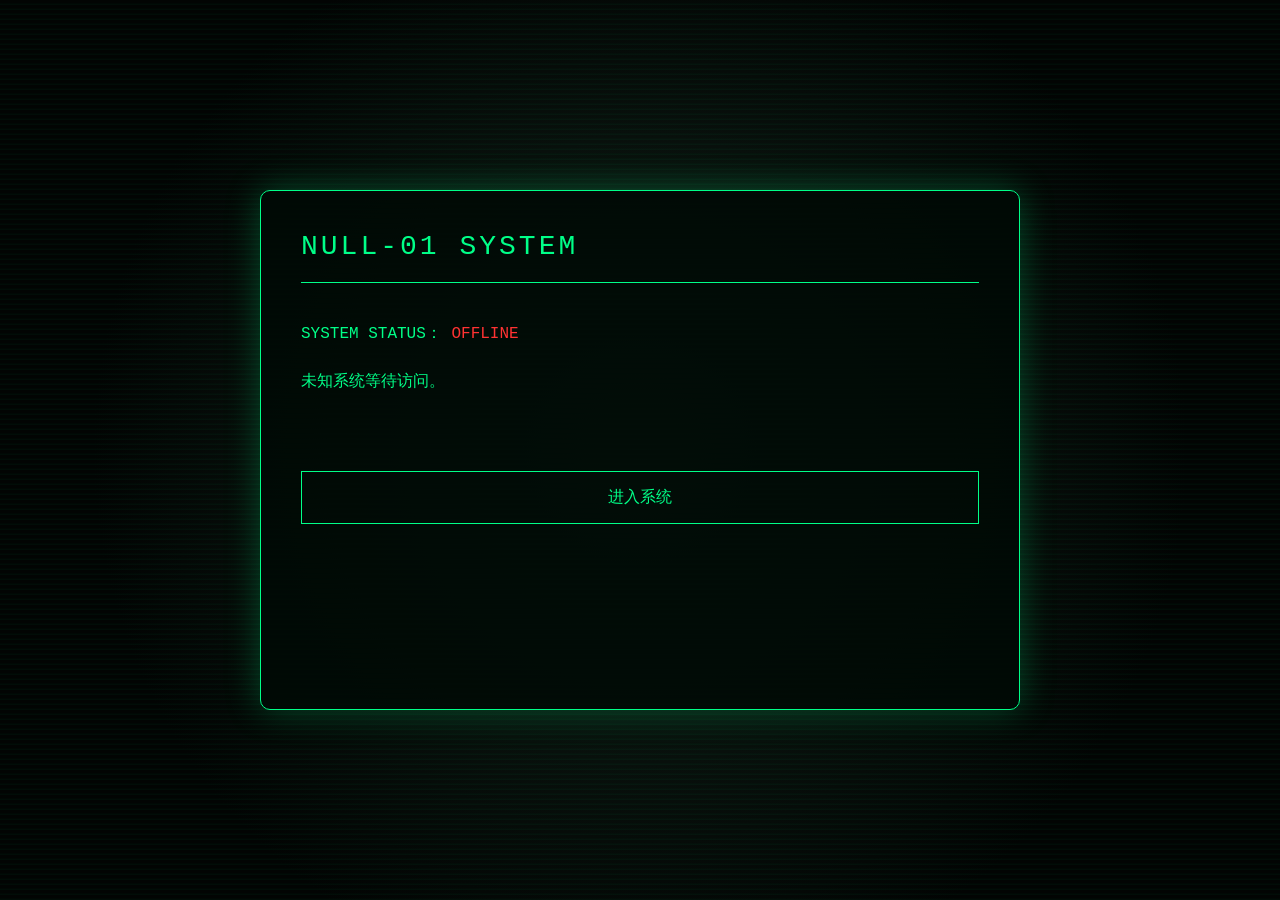
==== index.html @ ad6fcbf6 "Update index.html" ====
<!DOCTYPE html>
<html lang="zh-CN">

<head>

<meta charset="UTF-8">

<meta name="viewport" content="width=device-width, initial-scale=1.0">

<title>
NULL-01 SYSTEM
</title>

<link rel="stylesheet" href="style.css">

</head>


<body>


<div class="terminal">


<div class="top">

NULL-01 SYSTEM

</div>



<div class="screen">


<div id="main">


<p>

SYSTEM STATUS：

<span class="danger">

OFFLINE

</span>

</p>


<p>

未知系统等待访问。

</p>


<br>


<button onclick="startGame()">

进入系统

</button>


</div>



<div id="boot" style="display:none;">


<p id="bootTitle"></p>


<p id="bootText"></p>


</div>


</div>


</div>




<script>


function startGame(){


document.getElementById("main").style.display="none";


document.getElementById("boot").style.display="block";



let title =
"NULL-01 SYSTEM\nBOOT SEQUENCE\n\n";



let logs = [

"[OK] 电源模块启动",

"[OK] 核心服务加载",

"[OK] 数据库连接建立",

"",

"正在检查数据完整性...",

"",

"███████░░░ 73%",

"",

"发现未知文件...",

"",

"文件编号：NULL-01",

"",

"正在尝试恢复...",

"",

"恢复进度：12%",

"恢复进度：27%",

"恢复进度：46%",

"",

"错误。",

"",

"恢复对象不存在。",

"",

"重新建立索引...",

"",

"系统启动完成。",

"",

"访问者已确认。"

];



let titleBox =
document.getElementById("bootTitle");


let textBox =
document.getElementById("bootText");



let a=0;



function typeTitle(){


if(a<title.length){


if(title[a]=="\n"){

titleBox.innerHTML+="<br>";

}

else{

titleBox.innerHTML+=title[a];

}


a++;


setTimeout(typeTitle,80);


}

else{


typeLog();


}



}




let b=0;



function typeLog(){


if(b<logs.length){


textBox.innerHTML += logs[b]+"<br>";


b++;


setTimeout(typeLog,350);


}

else{


setTimeout(()=>{


window.location.href="pages/log.html";


},2500);


}



}




typeTitle();



}



</script>


</body>

</html>
---- style.css ----
*{
    box-sizing:border-box;
}


body{

    margin:0;

    min-height:100vh;

    background:
    radial-gradient(
    circle at center,
    #102018,
    #020403 70%
    );

    display:flex;

    justify-content:center;

    align-items:center;

    color:#00ff88;

    font-family:
    "Courier New",
    monospace;

    overflow:hidden;

    padding:20px;

}


/* 扫描线 */

body::before{

    content:"";

    position:fixed;

    inset:0;

    background:
    repeating-linear-gradient(
    0deg,
    rgba(0,255,136,.04) 0px,
    rgba(0,255,136,.04) 1px,
    transparent 2px,
    transparent 5px
    );

    pointer-events:none;

    z-index:1;

}



/* 噪点层 */

.noise{

    position:fixed;

    inset:0;

    opacity:.08;

    pointer-events:none;

    z-index:2;

    background-image:

    url("data:image/svg+xml,%3Csvg xmlns='http://www.w3.org/2000/svg' width='120' height='120'%3E%3Cfilter id='n'%3E%3CfeTurbulence type='fractalNoise' baseFrequency='.9'/%3E%3C/filter%3E%3Crect width='120' height='120' filter='url(%23n)'/%3E%3C/svg%3E");

}




/* 主窗口 */

.terminal{

    width:100%;

    max-width:760px;

    min-height:520px;

    background:

    rgba(0,10,5,.85);


    border:

    1px solid #00ff88;


    border-radius:10px;


    padding:

    clamp(20px,5vw,40px);


    box-shadow:

    0 0 35px rgba(0,255,136,.25);


    animation:

    boot 1s ease;


    position:relative;

    z-index:5;

}



@keyframes boot{


from{

opacity:0;

transform:scale(.96);

}


to{

opacity:1;

transform:scale(1);

}


}




.top{

    font-size:

    clamp(18px,4vw,28px);


    letter-spacing:3px;


    padding-bottom:20px;


    border-bottom:

    1px solid #00ff88;

}




.status{

    margin-top:25px;

}




.danger{

    color:#ff3333;

    animation:blink 1s infinite;

}



.warning{

    color:#ffaa00;

}



@keyframes blink{


50%{

opacity:.3;

}


}




.screen{

    margin-top:35px;

    line-height:2;

}




.panel{


    margin-top:25px;

    padding:20px;


    border:

    1px solid rgba(0,255,136,.5);


    background:

    rgba(0,255,136,.05);


    animation:

    pulse 3s infinite;


}



@keyframes pulse{


0%{

box-shadow:0 0 5px rgba(0,255,136,.2);

}


50%{

box-shadow:0 0 20px rgba(0,255,136,.4);

}


100%{

box-shadow:0 0 5px rgba(0,255,136,.2);

}


}




button{


    margin-top:25px;


    width:100%;


    padding:15px;


    background:

    transparent;


    color:#00ff88;


    border:

    1px solid #00ff88;


    font-family:inherit;


    font-size:16px;


    cursor:pointer;


    transition:.3s;


    position:relative;

    z-index:10;


}



button:hover{


    background:#00ff88;


    color:#001;


    box-shadow:

    0 0 20px #00ff88;


}




input{


    width:100%;


    max-width:400px;


    margin-top:15px;


    padding:14px;


    background:

    rgba(0,0,0,.8);


    border:

    1px solid #00ff88;


    color:#00ff88;


    font-family:inherit;


    font-size:16px;


    outline:none;


}



input:focus{


    box-shadow:

    0 0 15px #00ff88;


}




hr{


    border:0;


    height:1px;


    background:

    rgba(0,255,136,.5);


    margin:

    25px 0;


}




.footer{


    margin-top:40px;


    opacity:.5;


    font-size:12px;


    text-align:center;


}





@media(max-width:600px){


body{

padding:10px;

}


.terminal{

min-height:450px;

padding:20px;

}


.top{

letter-spacing:1px;

}


button{

font-size:15px;

}


}



@media(min-width:601px) and (max-width:1100px){


.terminal{

max-width:850px;

}


}
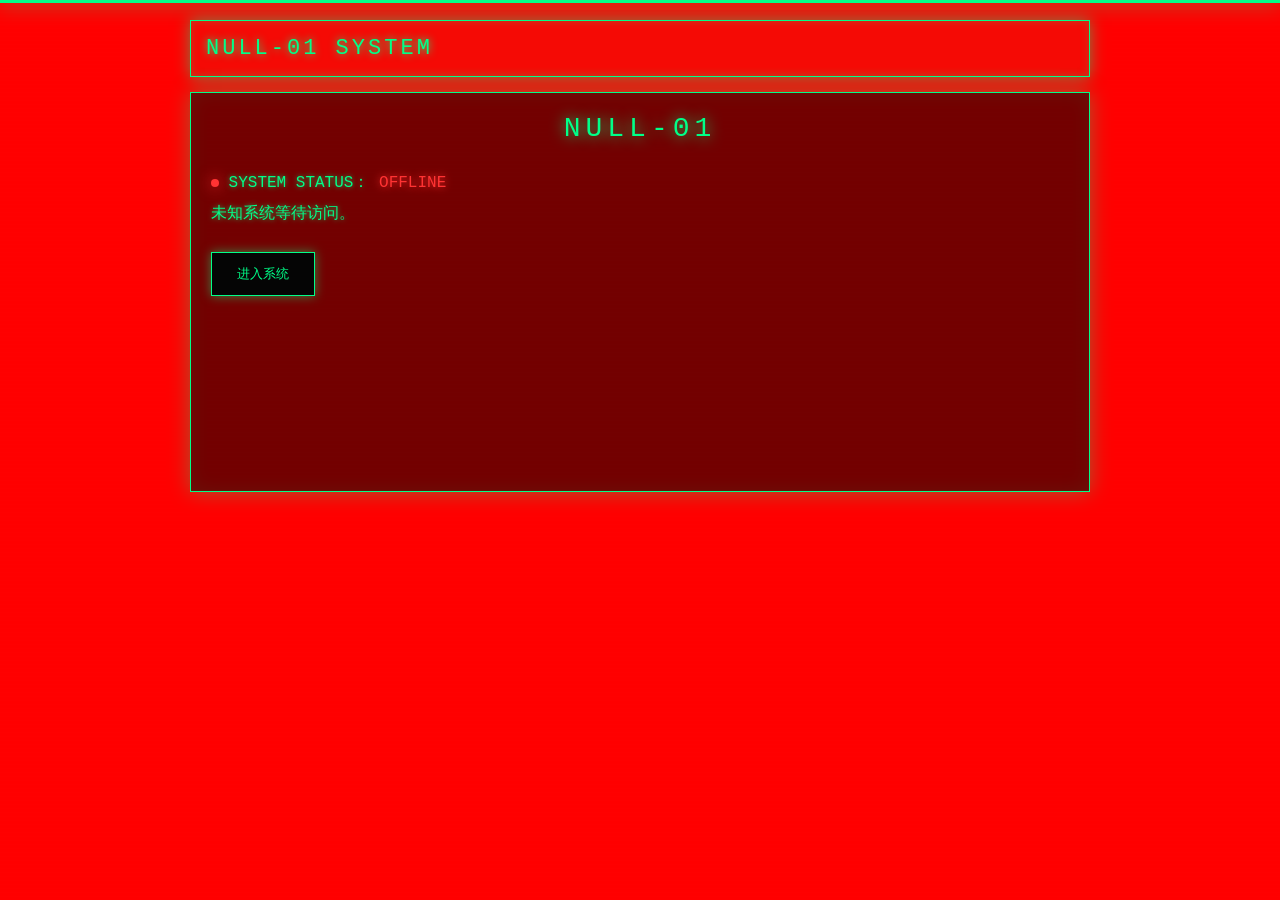
==== commit 1b3d1785: "Update index.html" ====
--- a/index.html
+++ b/index.html
@@ -7,24 +7,245 @@
 
 <meta name="viewport" content="width=device-width, initial-scale=1.0">
 
-<title>
+<title>NULL-01 SYSTEM</title>
+
+<link rel="stylesheet" href="style.css">
+
+
+<style>
+
+
+body{
+
+animation:fadeIn 2s;
+
+}
+
+
+@keyframes fadeIn{
+
+from{
+
+opacity:0;
+
+}
+
+to{
+
+opacity:1;
+
+}
+
+}
+
+
+
+.boot-box{
+
+animation:
+
+powerOn 1.8s;
+
+}
+
+
+
+@keyframes powerOn{
+
+
+0%{
+
+transform:scaleY(0);
+
+opacity:0;
+
+}
+
+
+60%{
+
+transform:scaleY(1.1);
+
+opacity:1;
+
+}
+
+
+100%{
+
+transform:scaleY(1);
+
+}
+
+}
+
+
+
+.system-title{
+
+
+font-size:28px;
+
+letter-spacing:5px;
+
+text-align:center;
+
+text-shadow:
+
+0 0 15px #00ff88;
+
+
+animation:
+
+flicker 3s infinite;
+
+
+}
+
+
+
+@keyframes flicker{
+
+
+0%,90%,100%{
+
+opacity:1;
+
+}
+
+
+92%{
+
+opacity:.4;
+
+}
+
+
+94%{
+
+opacity:1;
+
+}
+
+
+}
+
+
+
+.status-light{
+
+
+display:inline-block;
+
+width:8px;
+
+height:8px;
+
+background:#ff3333;
+
+border-radius:50%;
+
+
+box-shadow:
+
+0 0 15px #ff3333;
+
+
+animation:
+
+blink 1s infinite;
+
+
+}
+
+
+
+@keyframes blink{
+
+
+50%{
+
+opacity:.3;
+
+}
+
+
+}
+
+
+
+.scan{
+
+
+position:fixed;
+
+top:0;
+
+left:0;
+
+width:100%;
+
+height:3px;
+
+background:#00ff88;
+
+
+box-shadow:
+
+0 0 20px #00ff88;
+
+
+animation:
+
+scan 3s linear infinite;
+
+
+}
+
+
+
+@keyframes scan{
+
+
+from{
+
+top:0;
+
+}
+
+
+to{
+
+top:100%;
+
+}
+
+
+
+}
+
+
+
+</style>
+
+</head>
+
+
+
+<body>
+
+
+
+<div class="scan"></div>
+
+
+
+<div class="terminal boot-box">
+
+
+<div class="top">
+
 NULL-01 SYSTEM
-</title>
-
-<link rel="stylesheet" href="style.css">
-
-</head>
-
-
-<body>
-
-
-<div class="terminal">
-
-
-<div class="top">
-
-NULL-01 SYSTEM
 
 </div>
 
@@ -33,11 +254,20 @@
 <div class="screen">
 
 
-<div id="main">
+<div class="system-title">
+
+NULL-01
+
+</div>
+
+
+<br>
 
 
 <p>
 
+<span class="status-light"></span>
+
 SYSTEM STATUS：
 
 <span class="danger">
@@ -70,24 +300,9 @@
 
 
 
-<div id="boot" style="display:none;">
-
-
-<p id="bootTitle"></p>
-
-
-<p id="bootText"></p>
-
-
 </div>
 
 
-</div>
-
-
-</div>
-
-
 
 
 <script>
@@ -96,114 +311,70 @@
 function startGame(){
 
 
-document.getElementById("main").style.display="none";
-
-
-document.getElementById("boot").style.display="block";
-
-
-
-let title =
-"NULL-01 SYSTEM\nBOOT SEQUENCE\n\n";
-
-
-
-let logs = [
-
-"[OK] 电源模块启动",
-
-"[OK] 核心服务加载",
-
-"[OK] 数据库连接建立",
-
-"",
-
-"正在检查数据完整性...",
-
-"",
-
-"███████░░░ 73%",
-
-"",
-
-"发现未知文件...",
-
-"",
-
-"文件编号：NULL-01",
-
-"",
-
-"正在尝试恢复...",
-
-"",
-
-"恢复进度：12%",
-
-"恢复进度：27%",
-
-"恢复进度：46%",
-
-"",
-
-"错误。",
-
-"",
-
-"恢复对象不存在。",
-
-"",
-
-"重新建立索引...",
-
-"",
-
-"系统启动完成。",
-
-"",
-
-"访问者已确认。"
-
-];
-
-
-
-let titleBox =
-document.getElementById("bootTitle");
-
-
-let textBox =
-document.getElementById("bootText");
-
-
-
-let a=0;
-
-
-
-function typeTitle(){
-
-
-if(a<title.length){
-
-
-if(title[a]=="\n"){
-
-titleBox.innerHTML+="<br>";
+document.body.classList.add("glitch");
+
+
+
+let screen=document.querySelector(".screen");
+
+
+
+screen.innerHTML=`
+
+<p>
+
+SYSTEM BOOTING...
+
+</p>
+
+<br>
+
+<p id="load">
+
+</p>
+
+`;
+
+
+
+let text=
+
+"INITIALIZING...\n\n"+
+"CHECKING FILE SYSTEM...\n\n"+
+"UNKNOWN DATA FOUND...\n\n"+
+"ACCESS GRANTED";
+
+
+
+let i=0;
+
+let box=document.getElementById("load");
+
+
+
+function typing(){
+
+
+if(i<text.length){
+
+
+if(text[i]=="\n"){
+
+box.innerHTML+="<br>";
 
 }
 
 else{
 
-titleBox.innerHTML+=title[a];
-
-}
-
-
-a++;
-
-
-setTimeout(typeTitle,80);
+box.innerHTML+=text[i];
+
+}
+
+
+i++;
+
+
+setTimeout(typing,45);
 
 
 }
@@ -211,66 +382,25 @@
 else{
 
 
-typeLog();
-
-
-}
-
-
-
-}
-
-
-
-
-let b=0;
-
-
-
-function typeLog(){
-
-
-if(b<logs.length){
-
-
-textBox.innerHTML += logs[b]+"<br>";
-
-
-b++;
-
-
-setTimeout(typeLog,350);
-
-
-}
-
-else{
-
-
 setTimeout(()=>{
 
-
-window.location.href="pages/log.html";
-
-
-},2500);
-
-
-}
-
-
-
-}
-
-
-
-
-typeTitle();
-
-
-
-}
-
+location.href="pages/log.html";
+
+
+},1200);
+
+
+}
+
+
+}
+
+
+
+typing();
+
+
+}
 
 
 </script>
--- a/style.css
+++ b/style.css
@@ -1,502 +1,445 @@
+body{
+    background:red !important;
+}
 *{
-    box-sizing:border-box;
-}
-
-
+box-sizing:border-box;
+}
+
+
+
+html,
 body{
 
-    margin:0;
-
-    min-height:100vh;
-
-    background:
-    radial-gradient(
-    circle at center,
-    #102018,
-    #020403 70%
-    );
-
-    display:flex;
-
-    justify-content:center;
-
-    align-items:center;
-
-    color:#00ff88;
-
-    font-family:
-    "Courier New",
-    monospace;
-
-    overflow:hidden;
-
-    padding:20px;
-
-}
-
-
-/* 扫描线 */
-
-body::before{
-
-    content:"";
-
-    position:fixed;
-
-    inset:0;
-
-    background:
-    repeating-linear-gradient(
-    0deg,
-    rgba(0,255,136,.04) 0px,
-    rgba(0,255,136,.04) 1px,
-    transparent 2px,
-    transparent 5px
-    );
-
-    pointer-events:none;
-
-    z-index:1;
-
-}
-
-
-
-/* 噪点层 */
-
-.noise{
-
-    position:fixed;
-
-    inset:0;
-
-    opacity:.08;
-
-    pointer-events:none;
-
-    z-index:2;
-
-    background-image:
-
-    url("data:image/svg+xml,%3Csvg xmlns='http://www.w3.org/2000/svg' width='120' height='120'%3E%3Cfilter id='n'%3E%3CfeTurbulence type='fractalNoise' baseFrequency='.9'/%3E%3C/filter%3E%3Crect width='120' height='120' filter='url(%23n)'/%3E%3C/svg%3E");
-
-}
-
+margin:0;
+
+padding:0;
+
+min-height:100%;
+
+}
+
+
+
+body{
+
+background:
+
+radial-gradient(
+circle at center,
+#101010 0%,
+#030303 70%
+);
+
+
+color:#00ff88;
+
+
+font-family:
+
+"Courier New",
+monospace;
+
+
+overflow-x:hidden;
+
+overflow-y:auto;
+
+
+}
 
 
 
 /* 主窗口 */
 
+
 .terminal{
 
-    width:100%;
-
-    max-width:760px;
-
-    min-height:520px;
-
-    background:
-
-    rgba(0,10,5,.85);
-
-
-    border:
-
-    1px solid #00ff88;
-
-
-    border-radius:10px;
-
-
-    padding:
-
-    clamp(20px,5vw,40px);
-
-
-    box-shadow:
-
-    0 0 35px rgba(0,255,136,.25);
-
-
-    animation:
-
-    boot 1s ease;
-
-
-    position:relative;
-
-    z-index:5;
-
-}
-
-
-
-@keyframes boot{
-
-
-from{
-
-opacity:0;
-
-transform:scale(.96);
-
-}
-
-
-to{
-
-opacity:1;
-
-transform:scale(1);
-
-}
-
-
-}
-
-
+
+width:min(900px,92%);
+
+
+min-height:100vh;
+
+
+margin:auto;
+
+
+padding:20px 0;
+
+
+}
+
+
+
+/* 顶部 */
 
 
 .top{
 
-    font-size:
-
-    clamp(18px,4vw,28px);
-
-
-    letter-spacing:3px;
-
-
-    padding-bottom:20px;
-
-
-    border-bottom:
-
-    1px solid #00ff88;
-
-}
-
-
-
-
-.status{
-
-    margin-top:25px;
-
-}
-
-
-
-
-.danger{
-
-    color:#ff3333;
-
-    animation:blink 1s infinite;
-
-}
-
-
-
+
+border:1px solid #00ff88;
+
+
+padding:15px;
+
+
+font-size:22px;
+
+
+letter-spacing:3px;
+
+
+background:
+
+rgba(0,255,136,.04);
+
+
+box-shadow:
+
+0 0 15px rgba(0,255,136,.5),
+
+inset 0 0 10px rgba(0,255,136,.2);
+
+
+text-shadow:
+
+0 0 8px #00ff88;
+
+
+}
+
+
+
+/* 主屏幕 */
+
+
+.screen{
+
+
+margin-top:15px;
+
+
+border:1px solid #00ff88;
+
+
+padding:20px;
+
+
+min-height:400px;
+
+
+height:auto;
+
+
+overflow:visible;
+
+
+background:
+
+rgba(0,0,0,.55);
+
+
+box-shadow:
+
+
+0 0 20px rgba(0,255,136,.35),
+
+inset 0 0 20px rgba(0,255,136,.08);
+
+
+text-shadow:
+
+0 0 5px rgba(0,255,136,.7);
+
+
+}
+
+
+
+/* 文字 */
+
+
+p{
+
+margin:10px 0;
+
+}
+
+
+
+/* 分割线 */
+
+
+hr{
+
+
+border:0;
+
+
+border-top:
+
+1px solid #00ff88;
+
+
+opacity:.5;
+
+
+}
+
+
+
+/* 输入框 */
+
+
+input{
+
+
+background:#050505;
+
+
+color:#00ff88;
+
+
+border:
+
+1px solid #00ff88;
+
+
+padding:10px;
+
+
+font-family:inherit;
+
+
+box-shadow:
+
+0 0 10px rgba(0,255,136,.4);
+
+
+}
+
+
+
+/* 按钮 */
+
+
+button{
+
+
+background:#050505;
+
+
+color:#00ff88;
+
+
+border:
+
+1px solid #00ff88;
+
+
+padding:12px 25px;
+
+
+font-family:inherit;
+
+
+cursor:pointer;
+
+
+box-shadow:
+
+
+0 0 10px rgba(0,255,136,.5);
+
+
+transition:.2s;
+
+
+}
+
+
+
+button:hover{
+
+
+background:#00ff88;
+
+
+color:#000;
+
+
+box-shadow:
+
+
+0 0 20px #00ff88;
+
+
+}
+
+
+
+/* 红色异常 */
+
+
+.danger,
 .warning{
 
-    color:#ffaa00;
-
-}
-
-
-
-@keyframes blink{
-
-
-50%{
-
-opacity:.3;
-
-}
-
-
-}
-
+
+color:#ff3333;
+
+
+text-shadow:
+
+0 0 8px #ff3333;
+
+
+}
+
+
+
+/* 故障闪烁 */
+
+
+.glitch{
+
+
+animation:
+
+glitch .15s;
+
+
+}
+
+
+
+@keyframes glitch{
+
+
+0%{
+
+transform:translate(0);
+
+}
+
+
+30%{
+
+transform:translate(-3px);
+
+}
+
+
+60%{
+
+transform:translate(3px);
+
+}
+
+
+100%{
+
+transform:translate(0);
+
+}
+
+
+}
+
+
+
+/* 扫描线效果 */
+
+
+.screen::after{
+
+
+content:"";
+
+
+position:fixed;
+
+
+left:0;
+
+
+top:0;
+
+
+width:100%;
+
+
+height:100%;
+
+
+pointer-events:none;
+
+
+background:
+
+linear-gradient(
+
+rgba(255,255,255,.03) 1px,
+
+transparent 1px
+
+);
+
+
+background-size:
+
+100% 4px;
+
+
+opacity:.15;
+
+
+}
+
+
+
+
+
+/* 手机 */
+
+
+@media(max-width:768px){
+
+
+
+.terminal{
+
+width:92%;
+
+padding-top:10px;
+
+}
+
+
+
+.top{
+
+font-size:18px;
+
+}
 
 
 
 .screen{
 
-    margin-top:35px;
-
-    line-height:2;
-
-}
-
-
-
-
-.panel{
-
-
-    margin-top:25px;
-
-    padding:20px;
-
-
-    border:
-
-    1px solid rgba(0,255,136,.5);
-
-
-    background:
-
-    rgba(0,255,136,.05);
-
-
-    animation:
-
-    pulse 3s infinite;
-
-
-}
-
-
-
-@keyframes pulse{
-
-
-0%{
-
-box-shadow:0 0 5px rgba(0,255,136,.2);
-
-}
-
-
-50%{
-
-box-shadow:0 0 20px rgba(0,255,136,.4);
-
-}
-
-
-100%{
-
-box-shadow:0 0 5px rgba(0,255,136,.2);
-
-}
-
-
-}
-
+padding:15px;
+
+font-size:13px;
+
+}
 
 
 
 button{
 
-
-    margin-top:25px;
-
-
-    width:100%;
-
-
-    padding:15px;
-
-
-    background:
-
-    transparent;
-
-
-    color:#00ff88;
-
-
-    border:
-
-    1px solid #00ff88;
-
-
-    font-family:inherit;
-
-
-    font-size:16px;
-
-
-    cursor:pointer;
-
-
-    transition:.3s;
-
-
-    position:relative;
-
-    z-index:10;
-
-
-}
-
-
-
-button:hover{
-
-
-    background:#00ff88;
-
-
-    color:#001;
-
-
-    box-shadow:
-
-    0 0 20px #00ff88;
-
-
-}
-
-
-
-
-input{
-
-
-    width:100%;
-
-
-    max-width:400px;
-
-
-    margin-top:15px;
-
-
-    padding:14px;
-
-
-    background:
-
-    rgba(0,0,0,.8);
-
-
-    border:
-
-    1px solid #00ff88;
-
-
-    color:#00ff88;
-
-
-    font-family:inherit;
-
-
-    font-size:16px;
-
-
-    outline:none;
-
-
-}
-
-
-
-input:focus{
-
-
-    box-shadow:
-
-    0 0 15px #00ff88;
-
-
-}
-
-
-
-
-hr{
-
-
-    border:0;
-
-
-    height:1px;
-
-
-    background:
-
-    rgba(0,255,136,.5);
-
-
-    margin:
-
-    25px 0;
-
-
-}
-
-
-
-
-.footer{
-
-
-    margin-top:40px;
-
-
-    opacity:.5;
-
-
-    font-size:12px;
-
-
-    text-align:center;
-
-
-}
-
-
-
-
-
-@media(max-width:600px){
-
-
-body{
-
-padding:10px;
-
-}
-
-
-.terminal{
-
-min-height:450px;
-
-padding:20px;
-
-}
-
-
-.top{
-
-letter-spacing:1px;
-
-}
-
-
-button{
-
-font-size:15px;
-
-}
-
-
-}
-
-
-
-@media(min-width:601px) and (max-width:1100px){
-
-
-.terminal{
-
-max-width:850px;
-
-}
-
-
-}
+width:100%;
+
+}
+
+
+
+}
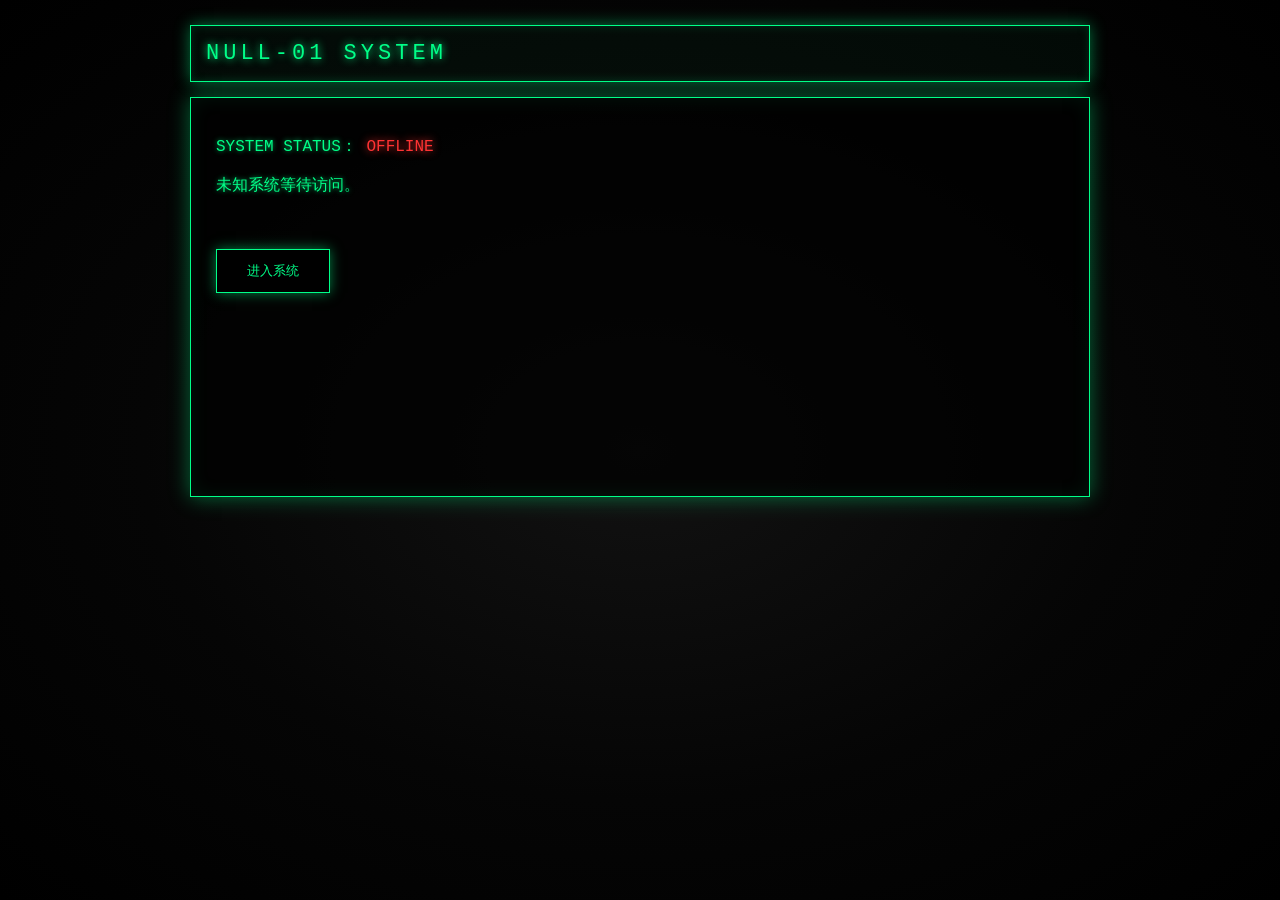
==== commit eb88a2bc: "Update index.html" ====
--- a/index.html
+++ b/index.html
@@ -7,227 +7,14 @@
 
 <meta name="viewport" content="width=device-width, initial-scale=1.0">
 
-<title>NULL-01 SYSTEM</title>
+<title>
+NULL-01 SYSTEM
+</title>
+
 
 <link rel="stylesheet" href="style.css">
 
 
-<style>
-
-
-body{
-
-animation:fadeIn 2s;
-
-}
-
-
-@keyframes fadeIn{
-
-from{
-
-opacity:0;
-
-}
-
-to{
-
-opacity:1;
-
-}
-
-}
-
-
-
-.boot-box{
-
-animation:
-
-powerOn 1.8s;
-
-}
-
-
-
-@keyframes powerOn{
-
-
-0%{
-
-transform:scaleY(0);
-
-opacity:0;
-
-}
-
-
-60%{
-
-transform:scaleY(1.1);
-
-opacity:1;
-
-}
-
-
-100%{
-
-transform:scaleY(1);
-
-}
-
-}
-
-
-
-.system-title{
-
-
-font-size:28px;
-
-letter-spacing:5px;
-
-text-align:center;
-
-text-shadow:
-
-0 0 15px #00ff88;
-
-
-animation:
-
-flicker 3s infinite;
-
-
-}
-
-
-
-@keyframes flicker{
-
-
-0%,90%,100%{
-
-opacity:1;
-
-}
-
-
-92%{
-
-opacity:.4;
-
-}
-
-
-94%{
-
-opacity:1;
-
-}
-
-
-}
-
-
-
-.status-light{
-
-
-display:inline-block;
-
-width:8px;
-
-height:8px;
-
-background:#ff3333;
-
-border-radius:50%;
-
-
-box-shadow:
-
-0 0 15px #ff3333;
-
-
-animation:
-
-blink 1s infinite;
-
-
-}
-
-
-
-@keyframes blink{
-
-
-50%{
-
-opacity:.3;
-
-}
-
-
-}
-
-
-
-.scan{
-
-
-position:fixed;
-
-top:0;
-
-left:0;
-
-width:100%;
-
-height:3px;
-
-background:#00ff88;
-
-
-box-shadow:
-
-0 0 20px #00ff88;
-
-
-animation:
-
-scan 3s linear infinite;
-
-
-}
-
-
-
-@keyframes scan{
-
-
-from{
-
-top:0;
-
-}
-
-
-to{
-
-top:100%;
-
-}
-
-
-
-}
-
-
-
-</style>
-
 </head>
 
 
@@ -236,11 +23,12 @@
 
 
 
-<div class="scan"></div>
-
-
-
-<div class="terminal boot-box">
+<div class="ambient"></div>
+
+
+
+<div class="terminal">
+
 
 
 <div class="top">
@@ -251,43 +39,39 @@
 
 
 
+
 <div class="screen">
 
 
-<div class="system-title">
-
-NULL-01
-
-</div>
+
+<div id="main">
+
+
+<p>
+
+SYSTEM STATUS：
+
+<span class="danger">
+
+OFFLINE
+
+</span>
+
+</p>
+
+
+
+<p>
+
+未知系统等待访问。
+
+</p>
+
 
 
 <br>
 
 
-<p>
-
-<span class="status-light"></span>
-
-SYSTEM STATUS：
-
-<span class="danger">
-
-OFFLINE
-
-</span>
-
-</p>
-
-
-<p>
-
-未知系统等待访问。
-
-</p>
-
-
-<br>
-
 
 <button onclick="startGame()">
 
@@ -296,11 +80,28 @@
 </button>
 
 
-</div>
-
-
-
-</div>
+
+</div>
+
+
+
+
+<div id="boot" style="display:none;">
+
+
+<p id="bootText"></p>
+
+
+</div>
+
+
+
+</div>
+
+
+
+</div>
+
 
 
 
@@ -311,86 +112,106 @@
 function startGame(){
 
 
+
+document
+.getElementById("main")
+.style.display="none";
+
+
+
+document
+.getElementById("boot")
+.style.display="block";
+
+
+
 document.body.classList.add("glitch");
 
 
 
-let screen=document.querySelector(".screen");
-
-
-
-screen.innerHTML=`
-
-<p>
-
-SYSTEM BOOTING...
-
-</p>
-
-<br>
-
-<p id="load">
-
-</p>
-
-`;
-
-
-
-let text=
-
-"INITIALIZING...\n\n"+
-"CHECKING FILE SYSTEM...\n\n"+
-"UNKNOWN DATA FOUND...\n\n"+
-"ACCESS GRANTED";
+
+let text =
+
+"正在启动 NULL-01 系统...\n\n"+
+
+"检查数据完整性...\n\n"+
+
+"发现异常文件...\n\n"+
+
+"尝试恢复...\n\n"+
+
+"警告：部分档案已删除\n\n"+
+
+"错误代码：UNDEFINED";
+
 
 
 
 let i=0;
 
-let box=document.getElementById("load");
+
+let box=document
+.getElementById("bootText");
+
+
 
 
 
 function typing(){
 
 
-if(i<text.length){
-
-
-if(text[i]=="\n"){
+
+if(i < text.length){
+
+
+
+if(text[i]==="\n"){
+
 
 box.innerHTML+="<br>";
 
-}
+
+
+}else{
+
+
+box.innerHTML+=text[i];
+
+
+}
+
+
+
+i++;
+
+
+setTimeout(
+typing,
+70
+);
+
+
+
+}
+
+
 
 else{
 
-box.innerHTML+=text[i];
-
-}
-
-
-i++;
-
-
-setTimeout(typing,45);
-
-
-}
-
-else{
-
 
 setTimeout(()=>{
 
-location.href="pages/log.html";
-
-
-},1200);
-
-
-}
+
+window.location.href=
+"pages/log.html";
+
+
+},1800);
+
+
+
+}
+
 
 
 }
@@ -400,12 +221,15 @@
 typing();
 
 
-}
+
+}
+
 
 
 </script>
 
 
+
 </body>
 
 </html>
--- a/style.css
+++ b/style.css
@@ -1,8 +1,13 @@
-body{
-    background:red !important;
-}
+/* ==========================
+   NULL-01 SYSTEM UI
+   Stable Version
+========================== */
+
+
 *{
+
 box-sizing:border-box;
+
 }
 
 
@@ -25,9 +30,10 @@
 background:
 
 radial-gradient(
-circle at center,
-#101010 0%,
-#030303 70%
+ellipse at center,
+#121212 0%,
+#050505 55%,
+#000000 100%
 );
 
 
@@ -49,7 +55,9 @@
 
 
 
-/* 主窗口 */
+/* ==========================
+   主终端窗口
+========================== */
 
 
 .terminal{
@@ -61,23 +69,27 @@
 min-height:100vh;
 
 
-margin:auto;
-
-
-padding:20px 0;
-
-
-}
-
-
-
-/* 顶部 */
+margin:0 auto;
+
+
+padding:25px 0;
+
+
+}
+
+
+
+/* ==========================
+   顶部标题
+========================== */
 
 
 .top{
 
 
-border:1px solid #00ff88;
+border:
+
+1px solid #00ff88;
 
 
 padding:15px;
@@ -86,23 +98,28 @@
 font-size:22px;
 
 
-letter-spacing:3px;
+letter-spacing:4px;
 
 
 background:
 
-rgba(0,255,136,.04);
+rgba(0,255,136,0.03);
+
 
 
 box-shadow:
 
-0 0 15px rgba(0,255,136,.5),
-
-inset 0 0 10px rgba(0,255,136,.2);
+
+0 0 15px rgba(0,255,136,.45),
+
+
+inset 0 0 10px rgba(0,255,136,.15);
+
 
 
 text-shadow:
 
+
 0 0 8px #00ff88;
 
 
@@ -110,7 +127,9 @@
 
 
 
-/* 主屏幕 */
+/* ==========================
+   内容屏幕
+========================== */
 
 
 .screen{
@@ -119,166 +138,133 @@
 margin-top:15px;
 
 
-border:1px solid #00ff88;
-
-
-padding:20px;
+padding:25px;
+
 
 
 min-height:400px;
 
 
+
 height:auto;
 
 
-overflow:visible;
+
+border:
+
+1px solid #00ff88;
+
 
 
 background:
 
-rgba(0,0,0,.55);
+
+rgba(0,0,0,.75);
+
 
 
 box-shadow:
 
 
-0 0 20px rgba(0,255,136,.35),
+
+0 0 20px rgba(0,255,136,.4),
+
 
 inset 0 0 20px rgba(0,255,136,.08);
 
 
+
 text-shadow:
 
+
 0 0 5px rgba(0,255,136,.7);
 
 
-}
-
-
-
-/* 文字 */
+
+animation:
+
+screenAppear .8s ease;
+
+
+}
+
+
+
+@keyframes screenAppear{
+
+
+from{
+
+opacity:0;
+
+transform:scale(.98);
+
+}
+
+
+to{
+
+opacity:1;
+
+transform:scale(1);
+
+}
+
+
+}
+
+
+
+
+/* ==========================
+   文字
+========================== */
 
 
 p{
 
+
+line-height:1.8;
+
+
 margin:10px 0;
 
-}
-
-
-
-/* 分割线 */
-
-
-hr{
-
-
-border:0;
-
-
-border-top:
-
-1px solid #00ff88;
-
-
-opacity:.5;
-
-
-}
-
-
-
-/* 输入框 */
-
-
-input{
-
-
-background:#050505;
-
-
-color:#00ff88;
-
-
-border:
-
-1px solid #00ff88;
-
-
-padding:10px;
-
-
-font-family:inherit;
-
-
-box-shadow:
-
-0 0 10px rgba(0,255,136,.4);
-
-
-}
-
-
-
-/* 按钮 */
-
-
-button{
-
-
-background:#050505;
-
-
-color:#00ff88;
-
-
-border:
-
-1px solid #00ff88;
-
-
-padding:12px 25px;
-
-
-font-family:inherit;
-
-
-cursor:pointer;
-
-
-box-shadow:
-
-
-0 0 10px rgba(0,255,136,.5);
-
-
-transition:.2s;
-
-
-}
-
-
-
-button:hover{
-
-
-background:#00ff88;
-
-
-color:#000;
-
-
-box-shadow:
-
-
-0 0 20px #00ff88;
-
-
-}
-
-
-
-/* 红色异常 */
+
+}
+
+
+
+/* ==========================
+   发光文字
+========================== */
+
+
+.system-title{
+
+
+text-align:center;
+
+
+letter-spacing:6px;
+
+
+font-size:26px;
+
+
+text-shadow:
+
+
+0 0 15px #00ff88;
+
+
+}
+
+
+
+
+/* ==========================
+   红色异常
+========================== */
 
 
 .danger,
@@ -290,6 +276,7 @@
 
 text-shadow:
 
+
 0 0 8px #ff3333;
 
 
@@ -297,7 +284,152 @@
 
 
 
-/* 故障闪烁 */
+/* ==========================
+   输入框
+========================== */
+
+
+input{
+
+
+width:100%;
+
+
+max-width:400px;
+
+
+padding:12px;
+
+
+
+background:#000;
+
+
+
+color:#00ff88;
+
+
+
+border:
+
+1px solid #00ff88;
+
+
+
+font-family:
+
+inherit;
+
+
+
+outline:none;
+
+
+
+box-shadow:
+
+
+0 0 10px rgba(0,255,136,.4);
+
+
+
+}
+
+
+
+
+input:focus{
+
+
+box-shadow:
+
+
+0 0 20px rgba(0,255,136,.8);
+
+
+}
+
+
+
+
+/* ==========================
+   按钮
+========================== */
+
+
+button{
+
+
+margin-top:20px;
+
+
+padding:12px 30px;
+
+
+
+background:#000;
+
+
+
+color:#00ff88;
+
+
+
+border:
+
+1px solid #00ff88;
+
+
+
+font-family:
+
+inherit;
+
+
+
+cursor:pointer;
+
+
+
+box-shadow:
+
+
+0 0 12px rgba(0,255,136,.5);
+
+
+
+transition:.2s;
+
+
+
+}
+
+
+
+button:hover{
+
+
+background:#00ff88;
+
+
+color:#000;
+
+
+
+box-shadow:
+
+
+0 0 25px #00ff88;
+
+
+
+}
+
+
+
+/* ==========================
+   故障动画
+========================== */
 
 
 .glitch{
@@ -322,16 +454,23 @@
 }
 
 
-30%{
-
-transform:translate(-3px);
-
-}
-
-
-60%{
-
-transform:translate(3px);
+25%{
+
+transform:translate(-3px,1px);
+
+}
+
+
+50%{
+
+transform:translate(3px,-1px);
+
+}
+
+
+75%{
+
+transform:translate(-2px);
 
 }
 
@@ -347,70 +486,171 @@
 
 
 
-/* 扫描线效果 */
-
-
-.screen::after{
-
-
-content:"";
-
-
-position:fixed;
-
-
-left:0;
-
-
-top:0;
+
+/* ==========================
+   光标效果
+========================== */
+
+
+.cursor::after{
+
+
+content:"_";
+
+
+animation:
+
+blink .8s infinite;
+
+
+}
+
+
+
+@keyframes blink{
+
+
+50%{
+
+
+opacity:0;
+
+
+}
+
+
+}
+
+
+
+
+/* ==========================
+   手机适配
+========================== */
+
+
+@media(max-width:768px){
+
+
+
+.terminal{
+
+
+width:92%;
+
+
+padding-top:10px;
+
+
+}
+
+
+
+.top{
+
+
+font-size:18px;
+
+
+letter-spacing:2px;
+
+
+}
+
+
+
+.screen{
+
+
+padding:15px;
+
+
+font-size:13px;
+
+
+min-height:300px;
+
+
+}
+
+
+
+.system-title{
+
+
+font-size:20px;
+
+
+}
+
+
+
+button{
 
 
 width:100%;
 
 
-height:100%;
-
-
-pointer-events:none;
-
-
-background:
-
-linear-gradient(
-
-rgba(255,255,255,.03) 1px,
-
-transparent 1px
-
-);
-
-
-background-size:
-
-100% 4px;
-
-
-opacity:.15;
-
-
-}
-
-
-
-
-
-/* 手机 */
-
-
-@media(max-width:768px){
+}
+
+
+
+}
+
+
+
+
+/* ==========================
+   平板适配
+========================== */
+
+
+@media(min-width:769px) and (max-width:1200px){
 
 
 
 .terminal{
 
-width:92%;
-
-padding-top:10px;
+
+width:85%;
+
+
+}
+
+
+
+.screen{
+
+
+padding:20px;
+
+
+}
+
+
+
+}
+
+
+
+
+/* ==========================
+   小屏手机
+========================== */
+
+
+@media(max-width:420px){
+
+
+
+.screen{
+
+
+font-size:12px;
+
+
+padding:12px;
+
 
 }
 
@@ -418,28 +658,12 @@
 
 .top{
 
-font-size:18px;
-
-}
-
-
-
-.screen{
-
-padding:15px;
-
-font-size:13px;
-
-}
-
-
-
-button{
-
-width:100%;
-
-}
-
-
-
-}
+
+font-size:16px;
+
+
+}
+
+
+
+}
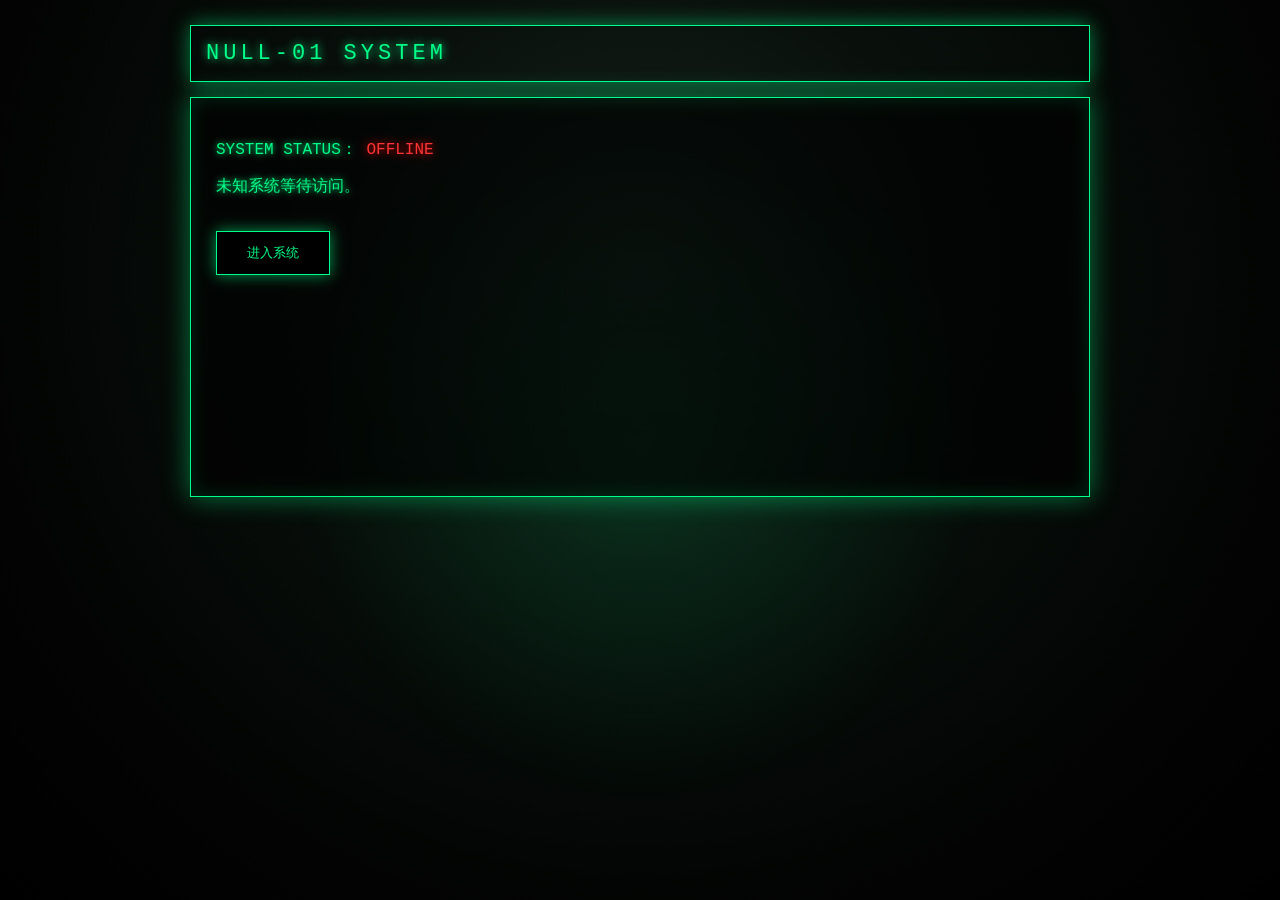
==== commit ff43760c: "Update index.html" ====
--- a/index.html
+++ b/index.html
@@ -1,29 +1,199 @@
 <!DOCTYPE html>
 <html lang="zh-CN">
 
+
 <head>
 
 <meta charset="UTF-8">
 
 <meta name="viewport" content="width=device-width, initial-scale=1.0">
 
+
 <title>
+
 NULL-01 SYSTEM
+
 </title>
 
 
 <link rel="stylesheet" href="style.css">
 
 
+<style>
+
+
+/* 开幕闪屏 */
+
+#flash{
+
+position:fixed;
+
+inset:0;
+
+background:#00ff88;
+
+opacity:0;
+
+pointer-events:none;
+
+z-index:9999;
+
+}
+
+
+
+#flash.active{
+
+animation:flashEffect .25s;
+
+}
+
+
+
+@keyframes flashEffect{
+
+
+0%{
+
+opacity:0;
+
+}
+
+
+30%{
+
+opacity:.35;
+
+}
+
+
+100%{
+
+opacity:0;
+
+}
+
+
+}
+
+
+
+/* 初始出现 */
+
+.terminal{
+
+
+animation:
+
+terminalOn 1.5s;
+
+
+}
+
+
+
+@keyframes terminalOn{
+
+
+0%{
+
+opacity:0;
+
+transform:scale(.95);
+
+filter:brightness(3);
+
+}
+
+
+50%{
+
+opacity:1;
+
+}
+
+
+100%{
+
+transform:scale(1);
+
+filter:brightness(1);
+
+}
+
+
+}
+
+
+
+/* 加载故障 */
+
+.loading-glitch{
+
+
+animation:
+
+loadShake .3s;
+
+
+}
+
+
+
+@keyframes loadShake{
+
+
+0%{
+
+transform:translate(0);
+
+}
+
+
+25%{
+
+transform:translate(-4px);
+
+}
+
+
+50%{
+
+transform:translate(4px);
+
+}
+
+
+75%{
+
+transform:translate(-2px);
+
+}
+
+
+100%{
+
+transform:translate(0);
+
+}
+
+
+}
+
+
+</style>
+
+
 </head>
 
 
 
+
+
 <body>
 
 
-
-<div class="ambient"></div>
+<div id="flash"></div>
 
 
 
@@ -33,13 +203,16 @@
 
 <div class="top">
 
+
 NULL-01 SYSTEM
 
+
 </div>
 
 
 
 
+
 <div class="screen">
 
 
@@ -47,6 +220,7 @@
 <div id="main">
 
 
+
 <p>
 
 SYSTEM STATUS：
@@ -57,10 +231,12 @@
 
 </span>
 
+
 </p>
 
 
 
+
 <p>
 
 未知系统等待访问。
@@ -86,31 +262,51 @@
 
 
 
+
 <div id="boot" style="display:none;">
 
 
-<p id="bootText"></p>
+<p id="bootText">
+
+</p>
+
 
 
 </div>
 
 
 
+
 </div>
 
 
 
+
 </div>
 
 
 
 
 
+
+
 <script>
 
 
 function startGame(){
 
+
+
+// 闪屏
+
+
+document
+.getElementById("flash")
+.classList.add("active");
+
+
+
+// 隐藏主页
 
 
 document
@@ -119,19 +315,29 @@
 
 
 
+// 显示加载
+
+
 document
 .getElementById("boot")
 .style.display="block";
 
 
 
-document.body.classList.add("glitch");
+// 故障效果
+
+
+document
+.querySelector(".terminal")
+.classList.add("loading-glitch");
+
 
 
 
 
 let text =
 
+
 "正在启动 NULL-01 系统...\n\n"+
 
 "检查数据完整性...\n\n"+
@@ -143,6 +349,7 @@
 "警告：部分档案已删除\n\n"+
 
 "错误代码：UNDEFINED";
+
 
 
 
@@ -157,6 +364,7 @@
 
 
 
+
 function typing(){
 
 
@@ -171,8 +379,9 @@
 box.innerHTML+="<br>";
 
 
-
-}else{
+}
+
+else{
 
 
 box.innerHTML+=text[i];
@@ -186,23 +395,26 @@
 
 
 setTimeout(
+
 typing,
+
 70
+
 );
 
 
 
 }
 
-
-
 else{
 
 
+
 setTimeout(()=>{
 
 
 window.location.href=
+
 "pages/log.html";
 
 
@@ -213,8 +425,8 @@
 }
 
 
-
-}
+}
+
 
 
 
@@ -230,6 +442,8 @@
 
 
 
+
 </body>
 
+
 </html>
--- a/style.css
+++ b/style.css
@@ -1,7 +1,4 @@
-/* ==========================
-   NULL-01 SYSTEM UI
-   Stable Version
-========================== */
+/* NULL-01 SYSTEM UI */
 
 
 *{
@@ -12,28 +9,29 @@
 
 
 
-html,
+html,body{
+
+margin:0;
+
+padding:0;
+
+min-height:100%;
+
+}
+
+
+
 body{
 
-margin:0;
-
-padding:0;
-
-min-height:100%;
-
-}
-
-
-
-body{
 
 background:
 
 radial-gradient(
-ellipse at center,
-#121212 0%,
-#050505 55%,
-#000000 100%
+circle at 50% 30%,
+#17231d 0%,
+#09100c 35%,
+#020302 75%,
+#000 100%
 );
 
 
@@ -55,9 +53,43 @@
 
 
 
-/* ==========================
-   主终端窗口
-========================== */
+/* 背景光晕 */
+
+
+body::before{
+
+
+content:"";
+
+
+position:fixed;
+
+
+inset:0;
+
+
+pointer-events:none;
+
+
+
+background:
+
+radial-gradient(
+circle,
+rgba(0,255,136,.12),
+transparent 45%
+);
+
+
+
+z-index:-1;
+
+
+}
+
+
+
+/* 终端 */
 
 
 .terminal{
@@ -69,7 +101,7 @@
 min-height:100vh;
 
 
-margin:0 auto;
+margin:auto;
 
 
 padding:25px 0;
@@ -79,10 +111,6 @@
 
 
 
-/* ==========================
-   顶部标题
-========================== */
-
 
 .top{
 
@@ -101,170 +129,69 @@
 letter-spacing:4px;
 
 
+box-shadow:
+
+
+0 0 20px rgba(0,255,136,.5);
+
+
+
+text-shadow:
+
+
+0 0 10px #00ff88;
+
+
+}
+
+
+
+
+.screen{
+
+
+margin-top:15px;
+
+
+padding:25px;
+
+
+min-height:400px;
+
+
+border:
+
+1px solid #00ff88;
+
+
+
 background:
 
-rgba(0,255,136,0.03);
+rgba(0,0,0,.65);
 
 
 
 box-shadow:
 
 
-0 0 15px rgba(0,255,136,.45),
-
-
-inset 0 0 10px rgba(0,255,136,.15);
+0 0 25px rgba(0,255,136,.45),
+
+
+inset 0 0 20px rgba(0,255,136,.15);
 
 
 
 text-shadow:
 
 
-0 0 8px #00ff88;
-
-
-}
-
-
-
-/* ==========================
-   内容屏幕
-========================== */
-
-
-.screen{
-
-
-margin-top:15px;
-
-
-padding:25px;
-
-
-
-min-height:400px;
-
-
-
-height:auto;
-
-
-
-border:
-
-1px solid #00ff88;
-
-
-
-background:
-
-
-rgba(0,0,0,.75);
-
-
-
-box-shadow:
-
-
-
-0 0 20px rgba(0,255,136,.4),
-
-
-inset 0 0 20px rgba(0,255,136,.08);
-
-
-
-text-shadow:
-
-
-0 0 5px rgba(0,255,136,.7);
-
-
-
-animation:
-
-screenAppear .8s ease;
-
-
-}
-
-
-
-@keyframes screenAppear{
-
-
-from{
-
-opacity:0;
-
-transform:scale(.98);
-
-}
-
-
-to{
-
-opacity:1;
-
-transform:scale(1);
-
-}
-
-
-}
-
-
-
-
-/* ==========================
-   文字
-========================== */
-
-
-p{
-
-
-line-height:1.8;
-
-
-margin:10px 0;
-
-
-}
-
-
-
-/* ==========================
-   发光文字
-========================== */
-
-
-.system-title{
-
-
-text-align:center;
-
-
-letter-spacing:6px;
-
-
-font-size:26px;
-
-
-text-shadow:
-
-
-0 0 15px #00ff88;
-
-
-}
-
-
-
-
-/* ==========================
-   红色异常
-========================== */
+0 0 6px #00ff88;
+
+
+}
+
+
+
+/* 红色异常 */
 
 
 .danger,
@@ -276,179 +203,247 @@
 
 text-shadow:
 
-
-0 0 8px #ff3333;
-
-
-}
-
-
-
-/* ==========================
-   输入框
-========================== */
-
-
-input{
+0 0 10px red;
+
+
+}
+
+
+
+/* 按钮 */
+
+
+button{
+
+
+padding:12px 30px;
+
+
+background:#000;
+
+
+color:#00ff88;
+
+
+border:
+
+1px solid #00ff88;
+
+
+font-family:inherit;
+
+
+cursor:pointer;
+
+
+
+box-shadow:
+
+
+0 0 15px rgba(0,255,136,.6);
+
+
+
+}
+
+
+
+button:hover{
+
+
+background:#00ff88;
+
+
+color:#000;
+
+
+}
+
+
+
+
+/* 故障 */
+
+
+.glitch{
+
+
+animation:
+
+shake .18s;
+
+
+}
+
+
+
+@keyframes shake{
+
+
+0%{
+
+transform:translate(0);
+
+}
+
+
+25%{
+
+transform:translate(-5px);
+
+}
+
+
+50%{
+
+transform:translate(5px);
+
+}
+
+
+100%{
+
+transform:translate(0);
+
+}
+
+
+}
+
+
+
+/* 手机 */
+
+
+@media(max-width:768px){
+
+
+.terminal{
+
+
+width:92%;
+
+
+}
+
+
+
+.top{
+
+
+font-size:18px;
+
+
+}
+
+
+
+.screen{
+
+
+padding:15px;
+
+
+font-size:13px;
+
+
+}
+
+
+button{
 
 
 width:100%;
 
 
-max-width:400px;
-
-
-padding:12px;
-
-
-
-background:#000;
-
-
-
-color:#00ff88;
-
-
-
-border:
-
-1px solid #00ff88;
-
-
-
-font-family:
-
-inherit;
-
-
-
-outline:none;
-
-
-
-box-shadow:
-
-
-0 0 10px rgba(0,255,136,.4);
-
-
-
-}
-
-
-
-
-input:focus{
-
-
-box-shadow:
-
-
-0 0 20px rgba(0,255,136,.8);
-
-
-}
-
-
-
-
-/* ==========================
-   按钮
-========================== */
-
-
-button{
-
-
-margin-top:20px;
-
-
-padding:12px 30px;
-
-
-
-background:#000;
-
-
-
-color:#00ff88;
-
-
-
-border:
-
-1px solid #00ff88;
-
-
-
-font-family:
-
-inherit;
-
-
-
-cursor:pointer;
-
-
-
-box-shadow:
-
-
-0 0 12px rgba(0,255,136,.5);
-
-
-
-transition:.2s;
-
-
-
-}
-
-
-
-button:hover{
-
+}
+
+
+}
+/* =================
+   开幕闪屏
+================= */
+
+
+#flash{
+
+position:fixed;
+
+inset:0;
 
 background:#00ff88;
 
-
-color:#000;
-
-
-
-box-shadow:
-
-
-0 0 25px #00ff88;
-
-
-
-}
-
-
-
-/* ==========================
-   故障动画
-========================== */
-
-
-.glitch{
+opacity:0;
+
+pointer-events:none;
+
+z-index:9999;
+
+}
+
+
+
+#flash.active{
 
 
 animation:
 
-glitch .15s;
-
-
-}
-
-
-
-@keyframes glitch{
+flashEffect .25s;
+
+
+}
+
+
+
+@keyframes flashEffect{
 
 
 0%{
 
+opacity:0;
+
+}
+
+
+30%{
+
+opacity:.35;
+
+}
+
+
+100%{
+
+opacity:0;
+
+}
+
+
+}
+
+
+
+
+/* 启动时终端震动 */
+
+
+#boot{
+
+
+animation:
+
+bootShake .3s;
+
+
+}
+
+
+
+@keyframes bootShake{
+
+
+0%{
+
 transform:translate(0);
 
 }
@@ -456,21 +451,14 @@
 
 25%{
 
-transform:translate(-3px,1px);
+transform:translate(-3px);
 
 }
 
 
 50%{
 
-transform:translate(3px,-1px);
-
-}
-
-
-75%{
-
-transform:translate(-2px);
+transform:translate(3px);
 
 }
 
@@ -483,187 +471,3 @@
 
 
 }
-
-
-
-
-/* ==========================
-   光标效果
-========================== */
-
-
-.cursor::after{
-
-
-content:"_";
-
-
-animation:
-
-blink .8s infinite;
-
-
-}
-
-
-
-@keyframes blink{
-
-
-50%{
-
-
-opacity:0;
-
-
-}
-
-
-}
-
-
-
-
-/* ==========================
-   手机适配
-========================== */
-
-
-@media(max-width:768px){
-
-
-
-.terminal{
-
-
-width:92%;
-
-
-padding-top:10px;
-
-
-}
-
-
-
-.top{
-
-
-font-size:18px;
-
-
-letter-spacing:2px;
-
-
-}
-
-
-
-.screen{
-
-
-padding:15px;
-
-
-font-size:13px;
-
-
-min-height:300px;
-
-
-}
-
-
-
-.system-title{
-
-
-font-size:20px;
-
-
-}
-
-
-
-button{
-
-
-width:100%;
-
-
-}
-
-
-
-}
-
-
-
-
-/* ==========================
-   平板适配
-========================== */
-
-
-@media(min-width:769px) and (max-width:1200px){
-
-
-
-.terminal{
-
-
-width:85%;
-
-
-}
-
-
-
-.screen{
-
-
-padding:20px;
-
-
-}
-
-
-
-}
-
-
-
-
-/* ==========================
-   小屏手机
-========================== */
-
-
-@media(max-width:420px){
-
-
-
-.screen{
-
-
-font-size:12px;
-
-
-padding:12px;
-
-
-}
-
-
-
-.top{
-
-
-font-size:16px;
-
-
-}
-
-
-
-}
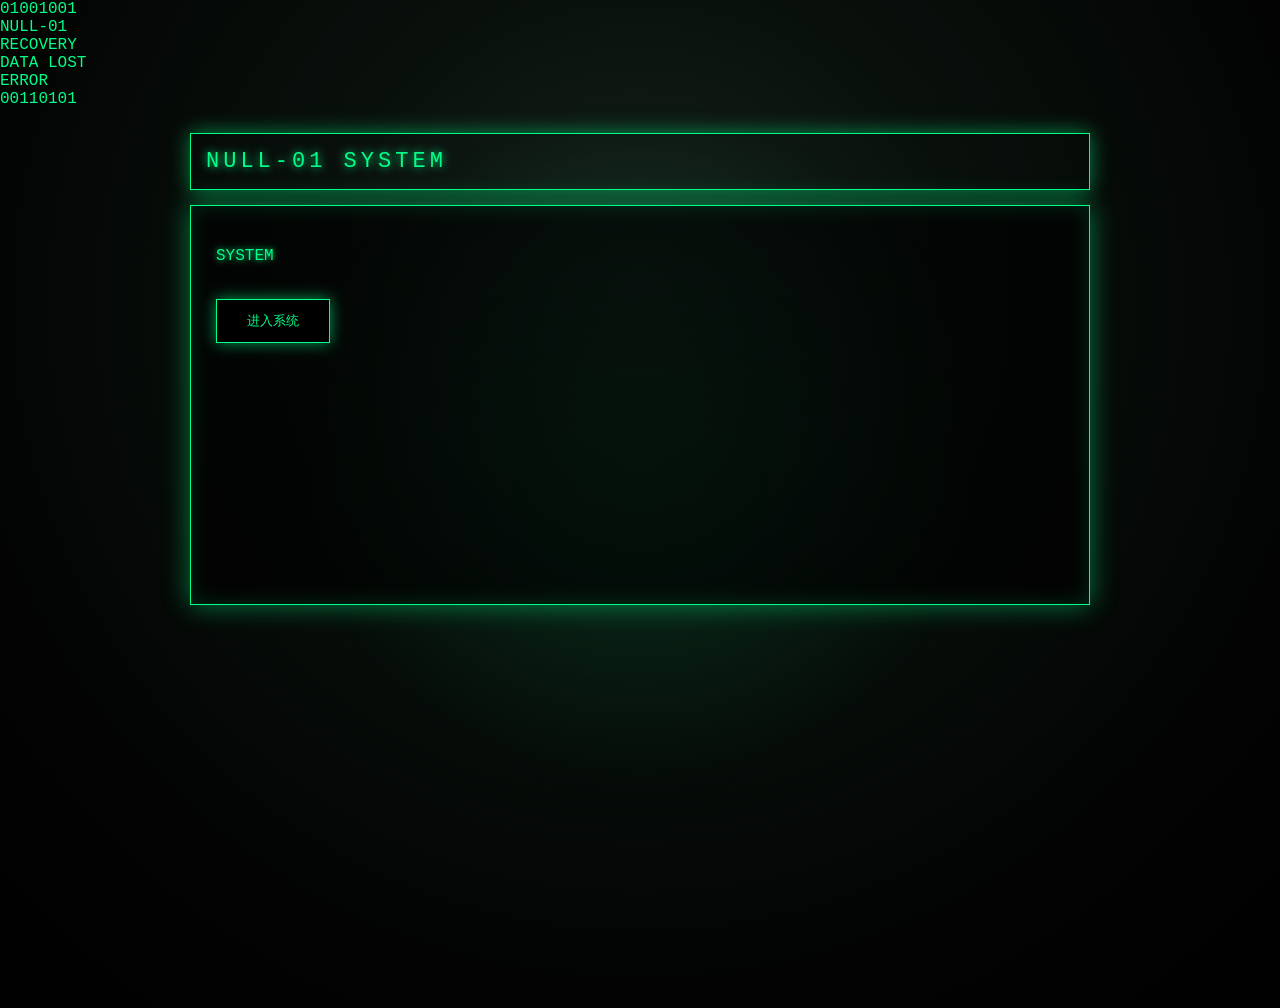
==== commit c1b0c405: "Update index.html" ====
--- a/index.html
+++ b/index.html
@@ -1,214 +1,55 @@
 <!DOCTYPE html>
 <html lang="zh-CN">
 
-
 <head>
 
 <meta charset="UTF-8">
 
 <meta name="viewport" content="width=device-width, initial-scale=1.0">
 
+<meta name="theme-color" content="#000000">
+
+<meta name="apple-mobile-web-app-status-bar-style" content="black">
+
 
 <title>
-
 NULL-01 SYSTEM
-
 </title>
 
 
 <link rel="stylesheet" href="style.css">
 
 
-<style>
-
-
-/* 开幕闪屏 */
-
-#flash{
-
-position:fixed;
-
-inset:0;
-
-background:#00ff88;
-
-opacity:0;
-
-pointer-events:none;
-
-z-index:9999;
-
-}
-
-
-
-#flash.active{
-
-animation:flashEffect .25s;
-
-}
-
-
-
-@keyframes flashEffect{
-
-
-0%{
-
-opacity:0;
-
-}
-
-
-30%{
-
-opacity:.35;
-
-}
-
-
-100%{
-
-opacity:0;
-
-}
-
-
-}
-
-
-
-/* 初始出现 */
-
-.terminal{
-
-
-animation:
-
-terminalOn 1.5s;
-
-
-}
-
-
-
-@keyframes terminalOn{
-
-
-0%{
-
-opacity:0;
-
-transform:scale(.95);
-
-filter:brightness(3);
-
-}
-
-
-50%{
-
-opacity:1;
-
-}
-
-
-100%{
-
-transform:scale(1);
-
-filter:brightness(1);
-
-}
-
-
-}
-
-
-
-/* 加载故障 */
-
-.loading-glitch{
-
-
-animation:
-
-loadShake .3s;
-
-
-}
-
-
-
-@keyframes loadShake{
-
-
-0%{
-
-transform:translate(0);
-
-}
-
-
-25%{
-
-transform:translate(-4px);
-
-}
-
-
-50%{
-
-transform:translate(4px);
-
-}
-
-
-75%{
-
-transform:translate(-2px);
-
-}
-
-
-100%{
-
-transform:translate(0);
-
-}
-
-
-}
-
-
-</style>
-
-
 </head>
 
 
-
-
-
 <body>
 
 
 <div id="flash"></div>
 
 
+<div class="data-stream">
+
+01001001<br>
+NULL-01<br>
+RECOVERY<br>
+DATA LOST<br>
+ERROR<br>
+00110101
+
+</div>
+
+
 
 <div class="terminal">
 
 
-
 <div class="top">
 
-
 NULL-01 SYSTEM
 
-
-</div>
-
+</div>
 
 
 
@@ -216,39 +57,22 @@
 <div class="screen">
 
 
-
 <div id="main">
 
 
-
-<p>
-
-SYSTEM STATUS：
-
-<span class="danger">
-
-OFFLINE
-
-</span>
-
+<p id="status">
 
 </p>
 
 
-
-
-<p>
-
-未知系统等待访问。
+<p id="intro">
 
 </p>
 
 
-
 <br>
 
 
-
 <button onclick="startGame()">
 
 进入系统
@@ -256,9 +80,7 @@
 </button>
 
 
-
-</div>
-
+</div>
 
 
 
@@ -266,25 +88,18 @@
 <div id="boot" style="display:none;">
 
 
-<p id="bootText">
-
-</p>
-
-
-
-</div>
-
-
-
-
-</div>
-
-
-
-
-</div>
-
-
+<p id="bootText"></p>
+
+
+</div>
+
+
+
+</div>
+
+
+
+</div>
 
 
 
@@ -293,11 +108,125 @@
 <script>
 
 
+function typeText(element,text,speed,callback){
+
+
+let i=0;
+
+
+function typing(){
+
+
+if(i<text.length){
+
+
+element.innerHTML+=text[i];
+
+
+i++;
+
+
+setTimeout(
+typing,
+speed
+);
+
+
+}
+
+else{
+
+
+if(callback){
+
+callback();
+
+}
+
+
+}
+
+
+}
+
+
+typing();
+
+
+}
+
+
+
+
+window.onload=function(){
+
+
+setTimeout(()=>{
+
+
+typeText(
+
+document.getElementById("status"),
+
+"SYSTEM STATUS：",
+
+80,
+
+()=>{
+
+
+let span=document.createElement("span");
+
+
+span.className="danger";
+
+
+span.innerHTML=" OFFLINE";
+
+
+document
+.getElementById("status")
+.appendChild(span);
+
+
+}
+
+
+);
+
+
+},800);
+
+
+
+
+
+setTimeout(()=>{
+
+
+typeText(
+
+document.getElementById("intro"),
+
+"未知系统等待访问。",
+
+90
+
+);
+
+
+},2200);
+
+
+
+}
+
+
+
+
+
 function startGame(){
 
-
-
-// 闪屏
 
 
 document
@@ -306,7 +235,24 @@
 
 
 
-// 隐藏主页
+document
+.body
+.classList.add("warning-flash");
+
+
+
+setTimeout(()=>{
+
+
+document
+.body
+.classList.remove("warning-flash");
+
+
+},200);
+
+
+
 
 
 document
@@ -315,17 +261,12 @@
 
 
 
-// 显示加载
-
-
 document
 .getElementById("boot")
 .style.display="block";
 
 
 
-// 故障效果
-
 
 document
 .querySelector(".terminal")
@@ -337,7 +278,6 @@
 
 let text =
 
-
 "正在启动 NULL-01 系统...\n\n"+
 
 "检查数据完整性...\n\n"+
@@ -364,12 +304,10 @@
 
 
 
-
-function typing(){
-
-
-
-if(i < text.length){
+function bootTyping(){
+
+
+if(i<text.length){
 
 
 
@@ -396,7 +334,7 @@
 
 setTimeout(
 
-typing,
+bootTyping,
 
 70
 
@@ -409,7 +347,6 @@
 else{
 
 
-
 setTimeout(()=>{
 
 
@@ -425,12 +362,14 @@
 }
 
 
-}
-
-
-
-
-typing();
+
+}
+
+
+
+
+
+bootTyping();
 
 
 
@@ -441,9 +380,6 @@
 </script>
 
 
-
-
 </body>
 
-
 </html>
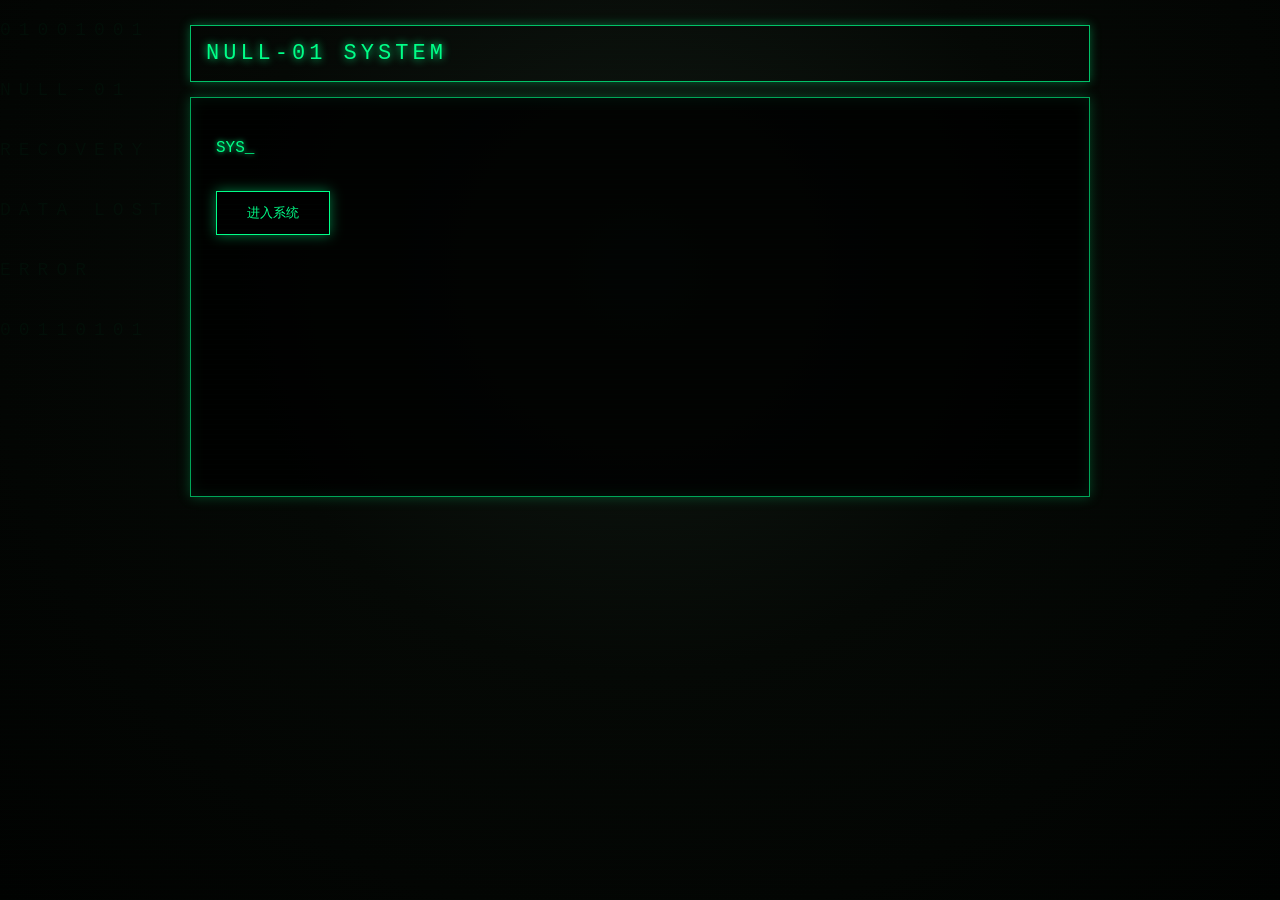
==== commit 13c3557b: "Update index.html" ====
--- a/index.html
+++ b/index.html
@@ -42,6 +42,7 @@
 
 
 
+
 <div class="terminal">
 
 
@@ -61,12 +62,10 @@
 
 
 <p id="status">
-
 </p>
 
 
 <p id="intro">
-
 </p>
 
 
@@ -85,10 +84,11 @@
 
 
 
+
 <div id="boot" style="display:none;">
 
 
-<p id="bootText"></p>
+<p id="bootText"><span id="cursor">_</span></p>
 
 
 </div>
@@ -120,7 +120,12 @@
 if(i<text.length){
 
 
-element.innerHTML+=text[i];
+element.innerHTML=
+element.innerHTML.replace("_","")
++
+text[i]
++
+"_";
 
 
 i++;
@@ -137,6 +142,10 @@
 else{
 
 
+element.innerHTML=
+element.innerHTML.replace("_","");
+
+
 if(callback){
 
 callback();
@@ -154,6 +163,7 @@
 
 
 }
+
 
 
 
@@ -278,6 +288,7 @@
 
 let text =
 
+
 "正在启动 NULL-01 系统...\n\n"+
 
 "检查数据完整性...\n\n"+
--- a/style.css
+++ b/style.css
@@ -1,4 +1,4 @@
-/* NULL-01 SYSTEM UI */
+/* NULL-01 SYSTEM UI FINAL */
 
 
 *{
@@ -27,23 +27,30 @@
 background:
 
 radial-gradient(
+
 circle at 50% 30%,
-#17231d 0%,
-#09100c 35%,
-#020302 75%,
-#000 100%
+
+#101812 0%,
+
+#050805 45%,
+
+#010201 100%
+
 );
 
 
+
 color:#00ff88;
 
 
 font-family:
 
 "Courier New",
+
 monospace;
 
 
+
 overflow-x:hidden;
 
 overflow-y:auto;
@@ -53,7 +60,84 @@
 
 
 
-/* 背景光晕 */
+/* ======================
+   淡数据流背景
+====================== */
+
+
+.data-stream{
+
+
+position:fixed;
+
+
+top:0;
+
+left:0;
+
+
+width:100%;
+
+height:100%;
+
+
+pointer-events:none;
+
+
+z-index:-1;
+
+
+
+color:
+
+rgba(0,255,136,.035);
+
+
+
+font-size:18px;
+
+
+line-height:60px;
+
+
+letter-spacing:8px;
+
+
+animation:
+
+dataMove 25s linear infinite;
+
+
+}
+
+
+
+@keyframes dataMove{
+
+
+from{
+
+transform:translateY(0);
+
+}
+
+
+to{
+
+transform:translateY(-600px);
+
+}
+
+
+}
+
+
+
+
+
+/* ======================
+   弱扫描线
+====================== */
 
 
 body::before{
@@ -74,22 +158,34 @@
 
 background:
 
-radial-gradient(
-circle,
-rgba(0,255,136,.12),
-transparent 45%
+repeating-linear-gradient(
+
+0deg,
+
+rgba(0,255,136,.012),
+
+rgba(0,255,136,.012) 1px,
+
+transparent 1px,
+
+transparent 5px
+
 );
 
 
 
-z-index:-1;
-
-
-}
-
-
-
-/* 终端 */
+z-index:10;
+
+
+}
+
+
+
+
+
+/* ======================
+   终端主体
+====================== */
 
 
 .terminal{
@@ -107,9 +203,60 @@
 padding:25px 0;
 
 
-}
-
-
+
+animation:
+
+terminalOn 1.5s;
+
+
+}
+
+
+
+
+
+@keyframes terminalOn{
+
+
+0%{
+
+
+opacity:0;
+
+
+transform:scale(.96);
+
+
+filter:brightness(2.5);
+
+
+}
+
+
+100%{
+
+
+opacity:1;
+
+
+transform:scale(1);
+
+
+filter:brightness(1);
+
+
+}
+
+
+}
+
+
+
+
+
+/* ======================
+   顶部标题
+====================== */
 
 
 .top{
@@ -117,357 +264,600 @@
 
 border:
 
+1px solid rgba(0,255,136,.75);
+
+
+
+padding:15px;
+
+
+
+font-size:22px;
+
+
+
+letter-spacing:4px;
+
+
+
+box-shadow:
+
+
+0 0 10px rgba(0,255,136,.35);
+
+
+
+text-shadow:
+
+
+0 0 8px #00ff88;
+
+
+}
+
+
+
+
+
+/* ======================
+   主屏幕
+====================== */
+
+
+.screen{
+
+
+margin-top:15px;
+
+
+padding:25px;
+
+
+
+min-height:400px;
+
+
+
+border:
+
+1px solid rgba(0,255,136,.65);
+
+
+
+background:
+
+rgba(0,0,0,.82);
+
+
+
+box-shadow:
+
+
+0 0 12px rgba(0,255,136,.25),
+
+
+inset 0 0 15px rgba(0,255,136,.08);
+
+
+
+text-shadow:
+
+
+0 0 5px #00ff88;
+
+
+
+animation:
+
+screenBreath 4s infinite alternate;
+
+
+}
+
+
+
+
+
+@keyframes screenBreath{
+
+
+from{
+
+
+box-shadow:
+
+
+0 0 8px rgba(0,255,136,.2);
+
+
+}
+
+
+to{
+
+
+box-shadow:
+
+
+0 0 16px rgba(0,255,136,.35);
+
+
+}
+
+
+}
+
+
+
+
+
+
+/* ======================
+   红色异常
+====================== */
+
+
+.danger,
+
+.warning{
+
+
+color:#ff3333;
+
+
+
+text-shadow:
+
+
+0 0 10px red;
+
+
+animation:
+
+dangerPulse 2s infinite;
+
+
+}
+
+
+
+
+@keyframes dangerPulse{
+
+
+50%{
+
+
+opacity:.65;
+
+
+}
+
+
+}
+
+
+
+
+
+/* ======================
+   按钮
+====================== */
+
+
+button{
+
+
+padding:
+
+12px 30px;
+
+
+
+background:#000;
+
+
+
+color:#00ff88;
+
+
+
+border:
+
 1px solid #00ff88;
 
 
+
+font-family:inherit;
+
+
+
+cursor:pointer;
+
+
+
+box-shadow:
+
+
+0 0 12px rgba(0,255,136,.45);
+
+
+
+animation:
+
+buttonPulse 3s infinite;
+
+
+
+transition:.3s;
+
+
+}
+
+
+
+
+@keyframes buttonPulse{
+
+
+50%{
+
+
+box-shadow:
+
+
+0 0 20px rgba(0,255,136,.8);
+
+
+}
+
+
+}
+
+
+
+
+
+button:hover{
+
+
+background:#00ff88;
+
+
+color:#000;
+
+
+box-shadow:
+
+
+0 0 25px #00ff88;
+
+
+}
+
+
+
+
+
+/* ======================
+   闪屏
+====================== */
+
+
+#flash{
+
+
+position:fixed;
+
+
+inset:0;
+
+
+background:#00ff88;
+
+
+opacity:0;
+
+
+pointer-events:none;
+
+
+z-index:9999;
+
+
+}
+
+
+
+
+
+#flash.active{
+
+
+animation:
+
+flashEffect .25s;
+
+
+}
+
+
+
+
+
+@keyframes flashEffect{
+
+
+0%{
+
+
+opacity:0;
+
+
+}
+
+
+20%{
+
+
+opacity:.18;
+
+
+}
+
+
+100%{
+
+
+opacity:0;
+
+
+}
+
+
+}
+
+
+
+
+
+/* ======================
+   点击异常红闪
+====================== */
+
+
+.warning-flash::after{
+
+
+content:"WARNING";
+
+
+position:fixed;
+
+
+top:50%;
+
+
+left:50%;
+
+
+transform:translate(-50%,-50%);
+
+
+
+font-size:40px;
+
+
+
+color:red;
+
+
+
+text-shadow:
+
+
+0 0 20px red;
+
+
+
+z-index:9998;
+
+
+
+animation:
+
+warningFlash .2s;
+
+
+}
+
+
+
+
+
+@keyframes warningFlash{
+
+
+0%{
+
+
+opacity:0;
+
+
+}
+
+
+50%{
+
+
+opacity:1;
+
+
+}
+
+
+100%{
+
+
+opacity:0;
+
+
+}
+
+
+}
+
+
+
+
+
+/* ======================
+   加载故障
+====================== */
+
+
+.loading-glitch{
+
+
+animation:
+
+loadShake .3s;
+
+
+}
+
+
+
+
+
+@keyframes loadShake{
+
+
+0%{
+
+
+transform:translate(0);
+
+
+}
+
+
+25%{
+
+
+transform:translate(-3px);
+
+
+}
+
+
+50%{
+
+
+transform:translate(3px);
+
+
+}
+
+
+75%{
+
+
+transform:translate(-2px);
+
+
+}
+
+
+100%{
+
+
+transform:translate(0);
+
+
+}
+
+
+}
+
+
+
+
+
+/* ======================
+   手机 / 平板
+====================== */
+
+
+@media(max-width:768px){
+
+
+.terminal{
+
+
+width:92%;
+
+
+padding-top:15px;
+
+
+}
+
+
+
+
+.top{
+
+
+font-size:18px;
+
+
+letter-spacing:3px;
+
+
+}
+
+
+
+
+.screen{
+
+
 padding:15px;
 
 
-font-size:22px;
+font-size:13px;
+
+
+min-height:350px;
+
+
+}
+
+
+
+
+button{
+
+
+width:100%;
+
+
+}
+
+
+
+
+.data-stream{
+
+
+font-size:14px;
 
 
 letter-spacing:4px;
 
 
-box-shadow:
-
-
-0 0 20px rgba(0,255,136,.5);
-
-
-
-text-shadow:
-
-
-0 0 10px #00ff88;
-
-
-}
-
-
-
-
-.screen{
-
-
-margin-top:15px;
-
-
-padding:25px;
-
-
-min-height:400px;
-
-
-border:
-
-1px solid #00ff88;
-
-
-
-background:
-
-rgba(0,0,0,.65);
-
-
-
-box-shadow:
-
-
-0 0 25px rgba(0,255,136,.45),
-
-
-inset 0 0 20px rgba(0,255,136,.15);
-
-
-
-text-shadow:
-
-
-0 0 6px #00ff88;
-
-
-}
-
-
-
-/* 红色异常 */
-
-
-.danger,
-.warning{
-
-
-color:#ff3333;
-
-
-text-shadow:
-
-0 0 10px red;
-
-
-}
-
-
-
-/* 按钮 */
-
-
-button{
-
-
-padding:12px 30px;
-
-
-background:#000;
-
-
-color:#00ff88;
-
-
-border:
-
-1px solid #00ff88;
-
-
-font-family:inherit;
-
-
-cursor:pointer;
-
-
-
-box-shadow:
-
-
-0 0 15px rgba(0,255,136,.6);
-
-
-
-}
-
-
-
-button:hover{
-
-
-background:#00ff88;
-
-
-color:#000;
-
-
-}
-
-
-
-
-/* 故障 */
-
-
-.glitch{
-
-
-animation:
-
-shake .18s;
-
-
-}
-
-
-
-@keyframes shake{
-
-
-0%{
-
-transform:translate(0);
-
-}
-
-
-25%{
-
-transform:translate(-5px);
-
-}
-
-
-50%{
-
-transform:translate(5px);
-
-}
-
-
-100%{
-
-transform:translate(0);
-
-}
-
-
-}
-
-
-
-/* 手机 */
-
-
-@media(max-width:768px){
-
-
-.terminal{
-
-
-width:92%;
-
-
-}
-
-
-
-.top{
-
-
-font-size:18px;
-
-
-}
-
-
-
-.screen{
-
-
-padding:15px;
-
-
-font-size:13px;
-
-
-}
-
-
-button{
-
-
-width:100%;
-
-
-}
-
-
-}
-/* =================
-   开幕闪屏
-================= */
-
-
-#flash{
-
-position:fixed;
-
-inset:0;
-
-background:#00ff88;
-
-opacity:0;
-
-pointer-events:none;
-
-z-index:9999;
-
-}
-
-
-
-#flash.active{
-
-
-animation:
-
-flashEffect .25s;
-
-
-}
-
-
-
-@keyframes flashEffect{
-
-
-0%{
-
-opacity:0;
-
-}
-
-
-30%{
-
-opacity:.35;
-
-}
-
-
-100%{
-
-opacity:0;
-
-}
-
-
-}
-
-
-
-
-/* 启动时终端震动 */
-
-
-#boot{
-
-
-animation:
-
-bootShake .3s;
-
-
-}
-
-
-
-@keyframes bootShake{
-
-
-0%{
-
-transform:translate(0);
-
-}
-
-
-25%{
-
-transform:translate(-3px);
-
-}
-
-
-50%{
-
-transform:translate(3px);
-
-}
-
-
-100%{
-
-transform:translate(0);
-
-}
-
-
-}
+}
+
+
+}
